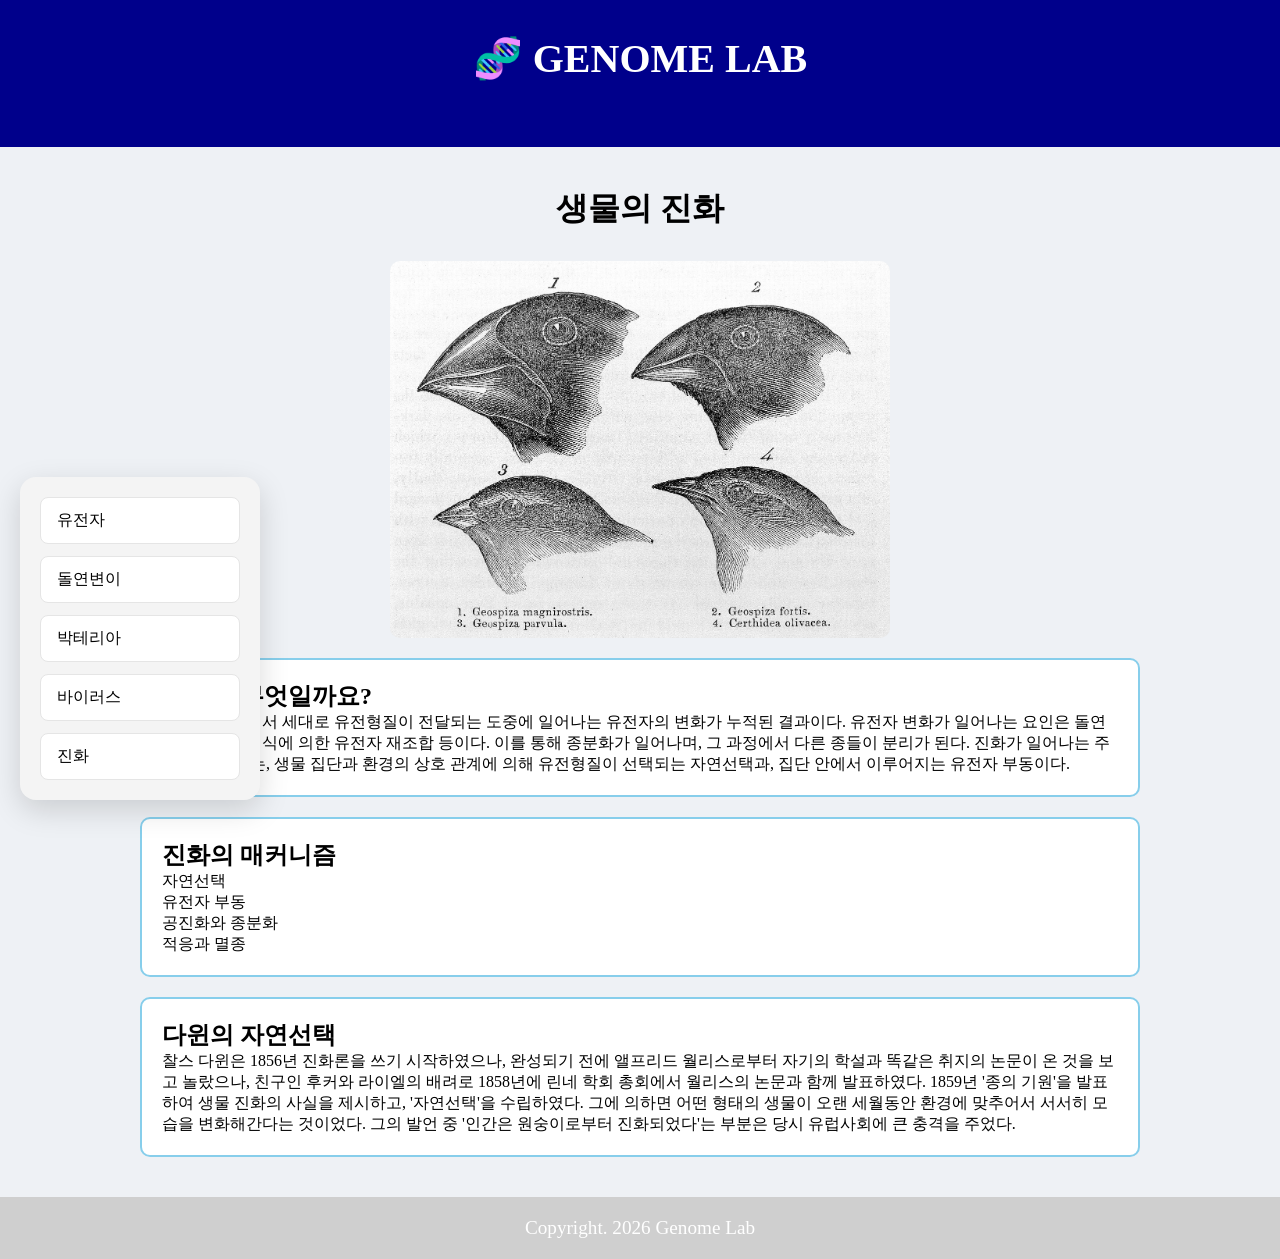
==== html/evolution.html @ c030764b "merge: evolution, mutation 완료" ====
<!DOCTYPE html>
<html lang="ko">
<head>
    <meta charset="UTF-8">
    <title>진화</title>

    <link rel="stylesheet" href="../css/evolution.css">
    <link rel="stylesheet" href="../css/mutation.css">
    <link rel="stylesheet" href="../css/common.css">
</head>
<body>
    <header class="hero">
        <h1>🧬 GENOME LAB</h1>
    </header>
    <div class="container">

        <aside>
            <nav>
                <a href="gene.html">유전자</a>
                <a href="mutation.html">돌연변이</a>
                <a href="#">박테리아</a>
                <a href="#">바이러스</a>
                <a href="evolution.html">진화</a>
            </nav>
        </aside>

        <h1>생물의 진화</h1>

        <img src="../img/evo.jpg" alt="진화" class="evo-img">

        <div class="section">
            <h2>진화란 무엇일까요?</h2>
            <p>
                진화는 세대에서 세대로 유전형질이 
                전달되는 도중에 일어나는 유전자의 변화가 누적된 결과이다. 
                유전자 변화가 일어나는 요인은 돌연변이와 유성생식에 의한 유전자 재조합 
                등이다. 이를 통해 종분화가 일어나며, 그 과정에서 다른 종들이 분리가 된다.
                 진화가 일어나는 주요 작동 기제는, 
                 생물 집단과 환경의 상호 관계에 의해 유전형질이 선택되는 자연선택과, 
                 집단 안에서 이루어지는 유전자 부동이다.
            </p>
        </div>

        <div class="section">
            <h2>진화의 매커니즘</h2>
            <ul>
                <li>자연선택</li>
                <li>유전자 부동</li>
                <li>공진화와 종분화</li>
                <li>적응과 멸종</li>
            </ul>
        </div>

        

        <div class="section">
            <h2>다윈의 자연선택</h2>
            <p>
                찰스 다윈은 1856년 진화론을 쓰기 시작하였으나, 완성되기 전에 앨프리드 월리스로부터 자기의 학설과 똑같은 취지의 논문이 온 것을 보고 놀랐으나, 
                친구인 후커와 라이엘의 배려로 1858년에 린네 학회 총회에서 월리스의 논문과 함께 발표하였다. 1859년 '종의 기원'을 발표하여 생물 진화의 사실을 제시하고, 
                '자연선택'을 수립하였다. 그에 의하면 어떤 형태의 생물이 오랜 세월동안 환경에 맞추어서 서서히 모습을 변화해간다는 것이었다. 그의 발언 중 '인간은 원숭이로부터 진화되었다'는 부분은 당시 유럽사회에 큰 충격을 주었다.
            </p>
        </div>




    </div>

    <footer>
        Copyright. 2026 Genome Lab
    </footer>
</body>
    
</body>
</html>
---- css/evolution.css ----
* {
    margin: 0;
    padding: 0;
    box-sizing: border-box;
}

/* 2. 텍스트 드래그 방지 (선택 사항) */
body {
    -webkit-user-select: none;
    -moz-user-select: none;
    -ms-user-select: none;
    user-select: none;
}

/* 3. 목록(li) 기호 제거 */
ul, ol {
    list-style: none;
}

/* 4. 링크(a) 밑줄 및 기본 색상 제거 */
a {
    text-decoration: none;
    color: inherit;
}

/* 5. 버튼(button) 기본 스타일 초기화 */
button {
    border: none;
    background: none;
    cursor: pointer;
}

/* 6. 인풋(input) 및 텍스트에어리어(textarea) 초기화 */
input, textarea {
    border: none;
    outline: none;
    background: none;
}

.evo-img {
    display: block;
    width: 500px;
    height: auto;
    margin: 20px auto;
}

.evidence{
    display:flex;
    gap:20px;
    justify-content:center;
    flex-wrap:wrap;
}

.evidence-card{
    width:200px;
    background:rgb(250, 237, 250);
    padding:20px;
    border-radius:15px;
    border: 2px solid plum;

}

.evidence{
    display:flex;
    gap:15px;
    margin-top:20px;

}
---- css/mutation.css ----
* {
    margin: 0;
    padding: 0;
    box-sizing: border-box;
}

/* 2. 텍스트 드래그 방지 (선택 사항) */
body {
    -webkit-user-select: none;
    -moz-user-select: none;
    -ms-user-select: none;
    user-select: none;
}

/* 3. 목록(li) 기호 제거 */
ul, ol {
    list-style: none;
}

/* 4. 링크(a) 밑줄 및 기본 색상 제거 */
a {
    text-decoration: none;
    color: inherit;
}

/* 5. 버튼(button) 기본 스타일 초기화 */
button {
    border: none;
    background: none;
    cursor: pointer;
}

/* 6. 인풋(input) 및 텍스트에어리어(textarea) 초기화 */
input, textarea {
    border: none;
    outline: none;
    background: none;
}

body{
    background-color:#f5f7fa;
    font-family:Cambria, Cochin, Georgia, Times, 'Times New Roman', serif;
}

.container{
    width:1000px;
    margin:0 auto;
    padding:40px;
}

h1{
    text-align:center;
    margin-bottom:30px;
}

img{
    width:100%;
    border-radius:10px;
}

.section{
    background:white;
    padding:20px;
    margin-top:20px;
    border-radius:10px;
}

.section{
    border: 2px solid skyblue;
}

body{
    background:#eef1f5;
}

.container{
    width:80%;
    max-width:1000px;
    margin:0 auto;
    padding:40px 0;
}

h1{
    text-align:center;
    margin-bottom:30px;
}

.main-img{
    display:block;
    width:500px;
    max-width:100%;
    margin:0 auto 30px;
    border-radius:15px;
}

.card{
    background:white;
    padding:25px;
    border-radius:15px;
    margin-bottom:25px;
    border: 3px dotted rgb(236, 151, 179);
}

.card:hover{
    transform: translateY(-5px);
    transition: 0.4s;
}

.card h2{
    margin-bottom:15px;
}

.type-wrap{
    display:flex;
    gap:20px;
    justify-content:center;
    flex-wrap:wrap;
}

.type-card{
    width:250px;
    background:#f5f5f5;
    padding:20px;
    border-radius:12px;
    border: 2px solid lightsteelblue;
}

.effect-wrap{
    display:flex;
    gap:20px;
    flex-wrap:wrap;
}

.effect-card{
    flex:1;
    min-width:250px;
    background:#f5f5f5;
    padding:20px;
    border-radius:12px;
    border: 2px solid lightsteelblue;
}

table{
    width:100%;
    border-collapse:collapse;
}

th,
td{
    border:1px solid #ddd;
    padding:12px;
    text-align:center;
}

th{
    background:#f0f0f0;
}
---- css/common.css ----
/* 1. 모든 요소의 기본 마진/패딩 제거 및 박스 크기 계산 방식 변경 */
* {
    margin: 0;
    padding: 0;
    box-sizing: border-box;
}

/* 2. 텍스트 드래그 방지 (선택 사항) */
body {
    -webkit-user-select: none;
    -moz-user-select: none;
    -ms-user-select: none;
    user-select: none;
    display: flex;
    flex-direction: column;
    min-height: 100vh;
}

/* 3. 목록(li) 기호 제거 */
ul, ol {
    list-style: none;
}

/* 4. 링크(a) 밑줄 및 기본 색상 제거 */
a {
    text-decoration: none;
    color: inherit;
}

/* 5. 버튼(button) 기본 스타일 초기화 */
button {
    border: none;
    background: none;
    cursor: pointer;
}

/* 6. 인풋(input) 및 텍스트에어리어(textarea) 초기화 */
input, textarea {
    border: none;
    outline: none;
    background: none;
}

.hero {
    padding: 35px;
    text-align: center;
    background-color: #00008B;
    color: white;
}

.hero h1 {
    font-size: 2.5rem;
}

.hero p {
    font-size: 1.3rem;
}

aside {
    position: fixed;
    bottom: 100px;
    left: 20px;
    width: 240px;

    background: #f4f4f4;
    padding: 20px;
    border-radius: 16px;

    box-shadow: 0 10px 30px rgba(0,0,0,0.15);
    z-index: 1000;
}

aside nav {
    display: flex;
    flex-direction: column;
    gap: 12px;
    position: sticky;
    top: 20px;
}

aside a {
    padding: 12px 16px;
    border-radius: 8px;
    font-size: 1rem;
    background-color: white;
    text-align: left;
    transition: 0.2s;
    border: 1px solid #e5e5e5;
}

aside a:hover {
    background-color: #00008B;
    color: white;
}



footer {
    background-color: rgb(207, 207, 207);
    padding: 20px;
    text-align: center;
    color: white;
    font-size: 1.2rem;
}
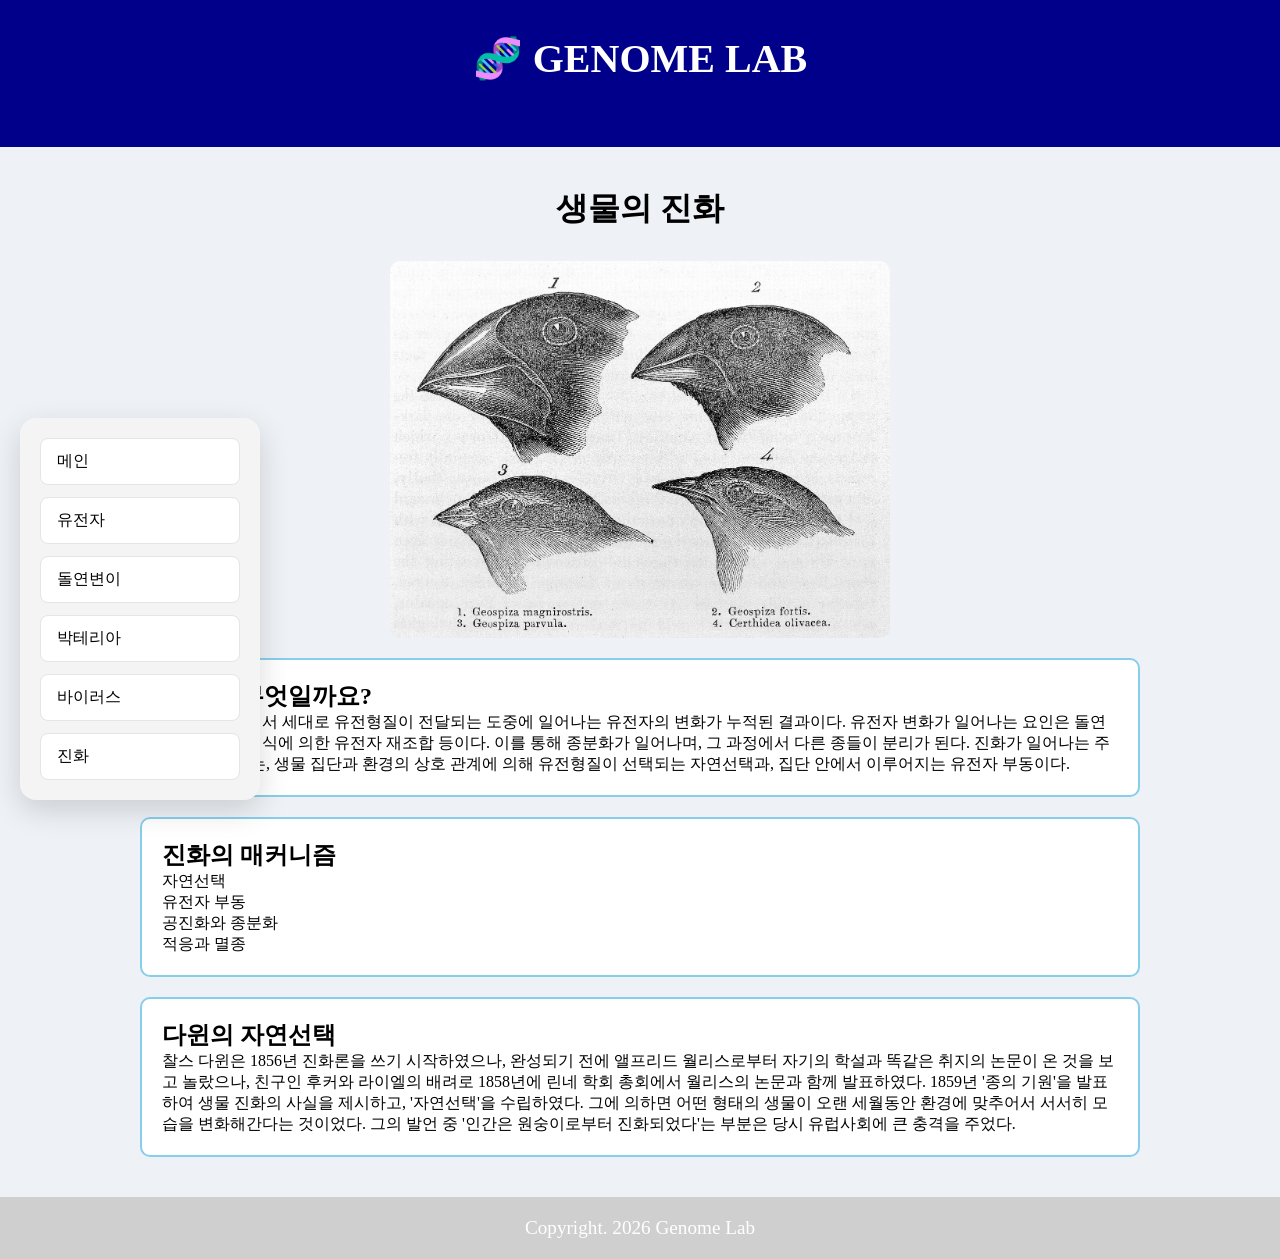
==== commit ec14bda7: "feat: 사이드바 메뉴 확장" ====
--- a/html/evolution.html
+++ b/html/evolution.html
@@ -16,6 +16,7 @@
 
         <aside>
             <nav>
+                <a href="index.html">메인</a>
                 <a href="gene.html">유전자</a>
                 <a href="mutation.html">돌연변이</a>
                 <a href="#">박테리아</a>
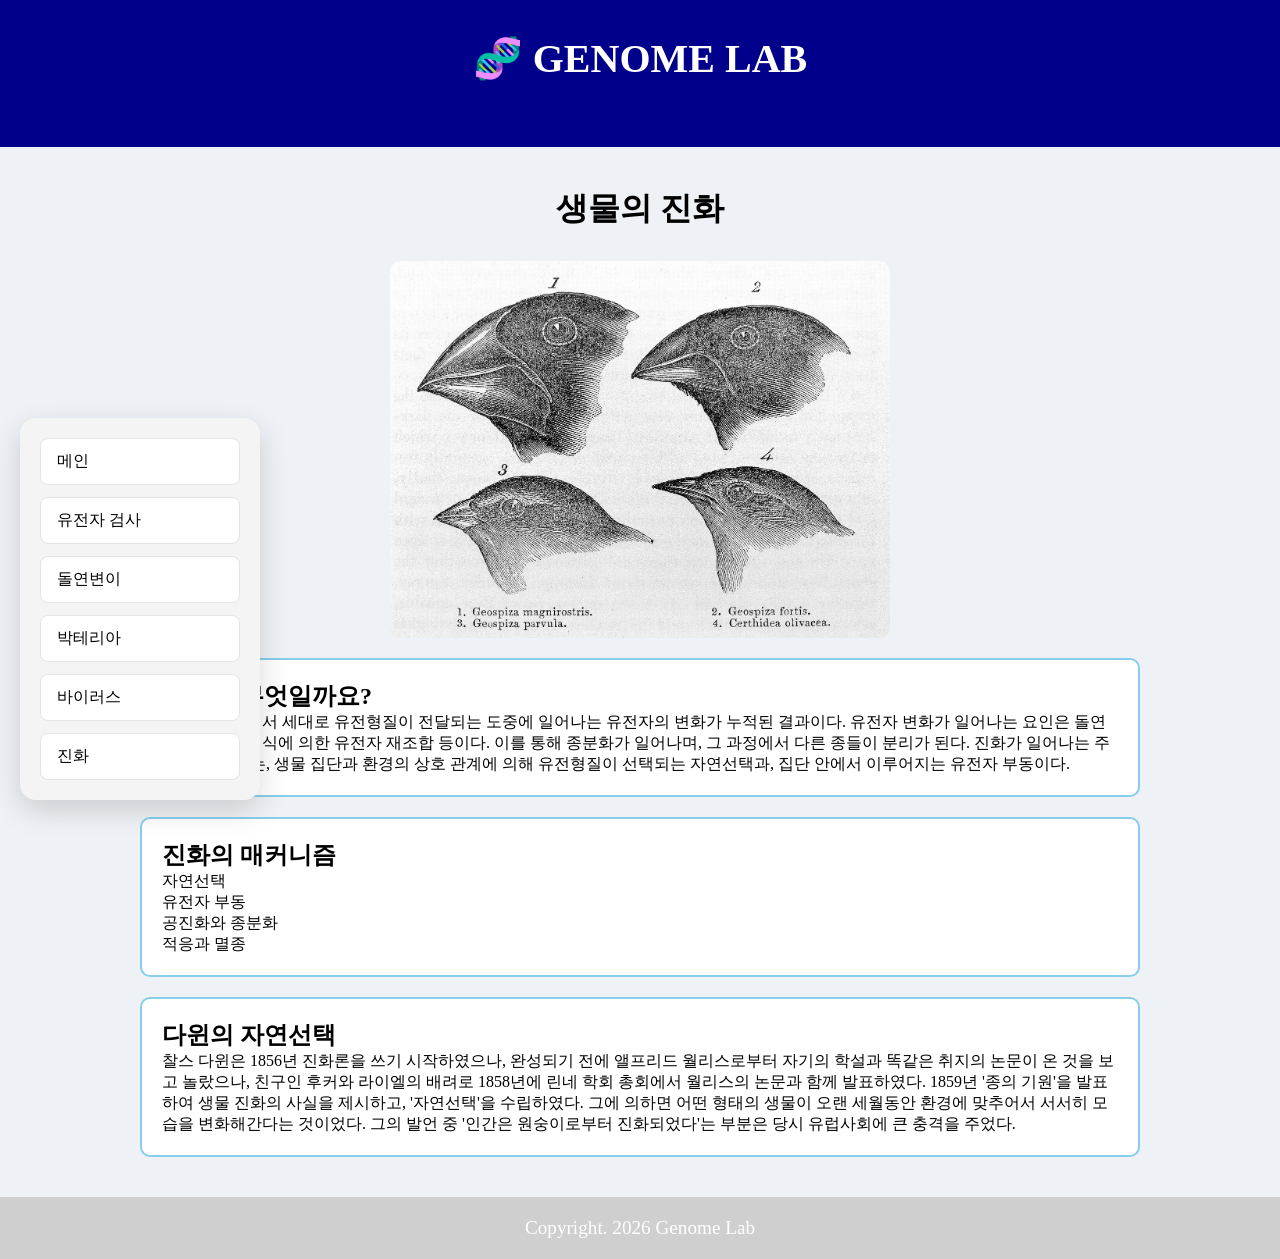
==== commit 50aa068b: "feat: 사이드바 항목 수정" ====
--- a/html/evolution.html
+++ b/html/evolution.html
@@ -17,7 +17,7 @@
         <aside>
             <nav>
                 <a href="index.html">메인</a>
-                <a href="gene.html">유전자</a>
+                <a href="gene.html">유전자 검사</a>
                 <a href="mutation.html">돌연변이</a>
                 <a href="#">박테리아</a>
                 <a href="#">바이러스</a>
--- a/css/mutation.css
+++ b/css/mutation.css
@@ -39,7 +39,7 @@
 
 body{
     background-color:#f5f7fa;
-    font-family:Cambria, Cochin, Georgia, Times, 'Times New Roman', serif;
+    /* font-family:Cambria, Cochin, Georgia, Times, 'Times New Roman', serif; */
 }
 
 .container{
